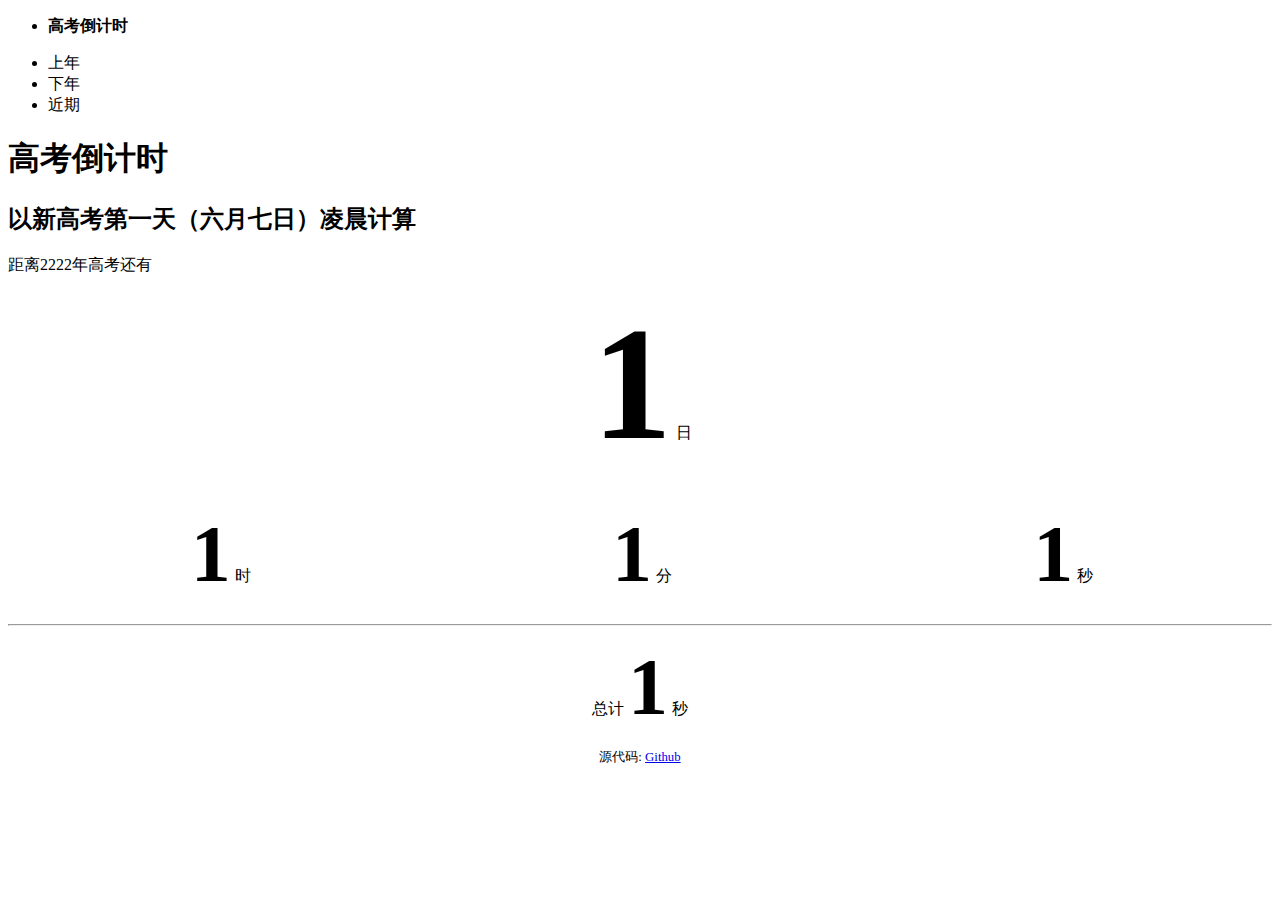
==== index.html @ a432919b "Fix: 提高流畅度" ====
<!DOCTYPE html>

<html lang="zh">

<head>
    <meta charset="utf-8">
    <meta http-equiv="X-UA-Compatible" content="IE=edge">
    <meta name="viewport" content="width=device-width, initial-scale=1">
    <meta name="description" content="高考倒计时">
    <meta name="author" content="gggxbbb">
    <title>高考倒计时</title>

    <link rel="stylesheet" href="/static/picocss/css/pico.min.css">
    <link rel="stylesheet" href="/static/main.css">

    <script src="/static/main.js"></script>
    <script async defer data-website-id="a983c8ec-3f01-4da4-84e5-7b5ea03657a3" src="https://ana.evax.top/umami.js"></script>
    <script src="https://libs.gxb.pub/QueryString/QueryString.js"></script>
</head>

<body>

<main class="container">

    <nav>
        <ul>
            <li><strong>高考倒计时</strong></li>
        </ul>
        <ul>
            <li><a id="last_year">上年</a></li>
            <li><a id="next_year">下年</a></li>
            <li><a id="near_year">近期</a></li>
        </ul>
    </nav>

    <hgroup>
        <h1>高考倒计时</h1>
        <h2>以新高考第一天（<span id="target_date">六月七日</span>）凌晨计算</h2>
        <!--特殊年份可能需对 target_date 进行修改-->
    </hgroup>

    <article id="main_countdown" class="countdown_main">
        <header>
            距离<span id="target_year">2222</span>年高考<span id="target_method">还有</span>
        </header>

        <div class="countdown_item" id="alert_for_last">
            <p>最后<span id="last_unit">一</span>学期</p>
            <hr>
        </div>

        <div id="countdown_grid">
            <div id="day" class="countdown_item">
                <p><span class="countdown_number" id="countdown_day">1</span>日</p>
            </div>
            <div id="hour" class="countdown_item">
                <p><span class="countdown_number" id="countdown_hour">1</span>时</p>
            </div>
            <div id="minute" class="countdown_item">
                <p><span class="countdown_number" id="countdown_minute">1</span>分</p>
            </div>
            <div id="second" class="countdown_item">
                <p><span class="countdown_number" id="countdown_second">1</span>秒</p>
            </div>
        </div>

        <hr>

        <div class="countdown_item">
            <p>总计<span class="countdown_number" id="countdown_second_total">1</span>秒</p>
        </div>

    </article>

    <script>

        // 特殊年份
        const special_years = {
            2020: [2020, 7, 7, "七月七日"],
        };
        const min_year = 2014;
        let timer = setInterval(null, 1000);

        // 获取目标年份并开始倒计时
        function main() {
            clearInterval(timer);

            const target_date = generate_force_target(min_year, special_years) || generate_target(special_years);
            const target_year = target_date.getFullYear();

            countdown(target_date)

            timer = setInterval(function () {
                countdown(target_date);
            }, 1000);

            // 处理前后年按钮
            document.getElementById("last_year").onclick = function () {
                updateQueryString("t", target_year - 1)
                main()
            };
            document.getElementById("near_year").onclick = function () {
                updateQueryString("t", "")
                main()
            };
            document.getElementById("next_year").onclick = function () {
                updateQueryString("t", target_year + 1)
                main()
            };

            // 显示目标年份
            document.getElementById("target_year").innerHTML = target_year;

            // 在最后一学期/半学期显示警告
            const now = new Date();
            document.getElementById("alert_for_last").style.display = "none";
            if (target_year === now.getFullYear()) {
                if (now.getFullYear() === target_year) {
                    if (1 <= now.getMonth() <= 2) {
                        document.getElementById("alert_for_last").style.display = "block";
                        document.getElementById("last_unit").innerHTML = "一";
                    } else if (2 < now.getMonth() <= 4) {
                        document.getElementById("alert_for_last").style.display = "block";
                        document.getElementById("last_unit").innerHTML = "半";
                    }
                }
            }
            return target_year
        }

        window.onload = function () {
            main();
        }
    </script>

    <footer>
        <p> 源代码:
            <a href="https://github.com/gggxbbb/simpleCountdown" target="_blank">Github</a>
        </p>
    </footer>

</main>

</body>

</html>
---- static/main.css ----
#countdown_grid {
    width: 100%;
    height: 100%;
    display: grid;
    grid-template-columns: repeat(3, 1fr);
    grid-template-areas:
                "days days days"
                "hours minutes seconds";
}

#day {
    grid-area: days;
    grid-column-start: 1;
    grid-column-end: 4;
}

.countdown_item {
    text-align: center;
}

.countdown_number {
    font-size: 5rem;
    font-weight: bold;
    margin-left: 4px;
    margin-right: 4px;
}

#day .countdown_number {
    font-size: 10rem;
}

#alert_for_last p {
    font-size: 5rem;
}

#alert_for_last {
    display: none;
}

footer {
    text-align: center;
    font-size: 0.8rem;
}


@media screen and (max-width: 300px) {
    .countdown_number {
        font-size: 1rem;
    }

    #day .countdown_number {
        font-size: 2rem;
    }

    #alert_for_last p {
        font-size: 1rem;
    }
}

@media screen and (max-width: 400px) {
    .countdown_number {
        font-size: 2rem;
    }

    #day .countdown_number {
        font-size: 4rem;
    }

    #alert_for_last p {
        font-size: 2rem;
    }
}

@media screen and (max-width: 500px) {
    .countdown_number {
        font-size: 3rem;
    }

    #day .countdown_number {
        font-size: 6rem;
    }

    #alert_for_last p {
        font-size: 3rem;
    }
}
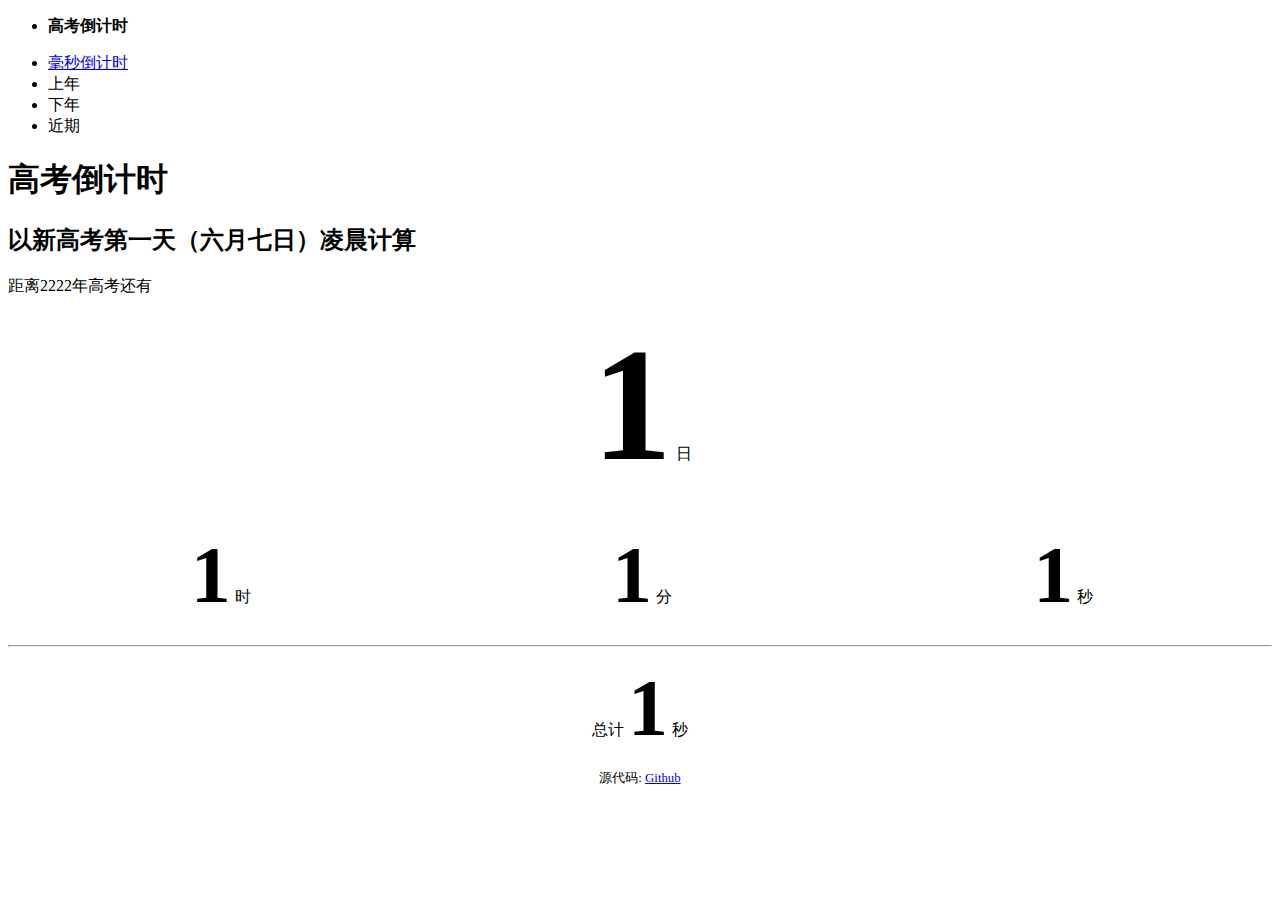
==== commit 27eb39dc: "Fix: 统计异常" ====
--- a/index.html
+++ b/index.html
@@ -14,7 +14,7 @@
     <link rel="stylesheet" href="/static/main.css">
 
     <script src="/static/main.js"></script>
-    <script async defer data-website-id="a983c8ec-3f01-4da4-84e5-7b5ea03657a3" src="https://ana.evax.top/umami.js"></script>
+    <script async src="https://ana.evax.top/script.js" data-website-id="a983c8ec-3f01-4da4-84e5-7b5ea03657a3"></script>
     <script src="https://libs.gxb.pub/QueryString/QueryString.js"></script>
 </head>
 
@@ -27,6 +27,7 @@
             <li><strong>高考倒计时</strong></li>
         </ul>
         <ul>
+            <li><a href="./ms.html">毫秒倒计时</a></li>
             <li><a id="last_year">上年</a></li>
             <li><a id="next_year">下年</a></li>
             <li><a id="near_year">近期</a></li>
@@ -70,66 +71,12 @@
             <p>总计<span class="countdown_number" id="countdown_second_total">1</span>秒</p>
         </div>
 
+
     </article>
 
     <script>
-
-        // 特殊年份
-        const special_years = {
-            2020: [2020, 7, 7, "七月七日"],
-        };
-        const min_year = 2014;
-        let timer = setInterval(null, 1000);
-
-        // 获取目标年份并开始倒计时
-        function main() {
-            clearInterval(timer);
-
-            const target_date = generate_force_target(min_year, special_years) || generate_target(special_years);
-            const target_year = target_date.getFullYear();
-
-            countdown(target_date)
-
-            timer = setInterval(function () {
-                countdown(target_date);
-            }, 1000);
-
-            // 处理前后年按钮
-            document.getElementById("last_year").onclick = function () {
-                updateQueryString("t", target_year - 1)
-                main()
-            };
-            document.getElementById("near_year").onclick = function () {
-                updateQueryString("t", "")
-                main()
-            };
-            document.getElementById("next_year").onclick = function () {
-                updateQueryString("t", target_year + 1)
-                main()
-            };
-
-            // 显示目标年份
-            document.getElementById("target_year").innerHTML = target_year;
-
-            // 在最后一学期/半学期显示警告
-            const now = new Date();
-            document.getElementById("alert_for_last").style.display = "none";
-            if (target_year === now.getFullYear()) {
-                if (now.getFullYear() === target_year) {
-                    if (1 <= now.getMonth() <= 2) {
-                        document.getElementById("alert_for_last").style.display = "block";
-                        document.getElementById("last_unit").innerHTML = "一";
-                    } else if (2 < now.getMonth() <= 4) {
-                        document.getElementById("alert_for_last").style.display = "block";
-                        document.getElementById("last_unit").innerHTML = "半";
-                    }
-                }
-            }
-            return target_year
-        }
-
         window.onload = function () {
-            main();
+            init(DisplayType.NORMAL);
         }
     </script>
 
--- a/static/main.css
+++ b/static/main.css
@@ -35,6 +35,10 @@
 
 #alert_for_last {
     display: none;
+}
+
+#countdown_s {
+    font-size: 10rem;
 }
 
 footer {
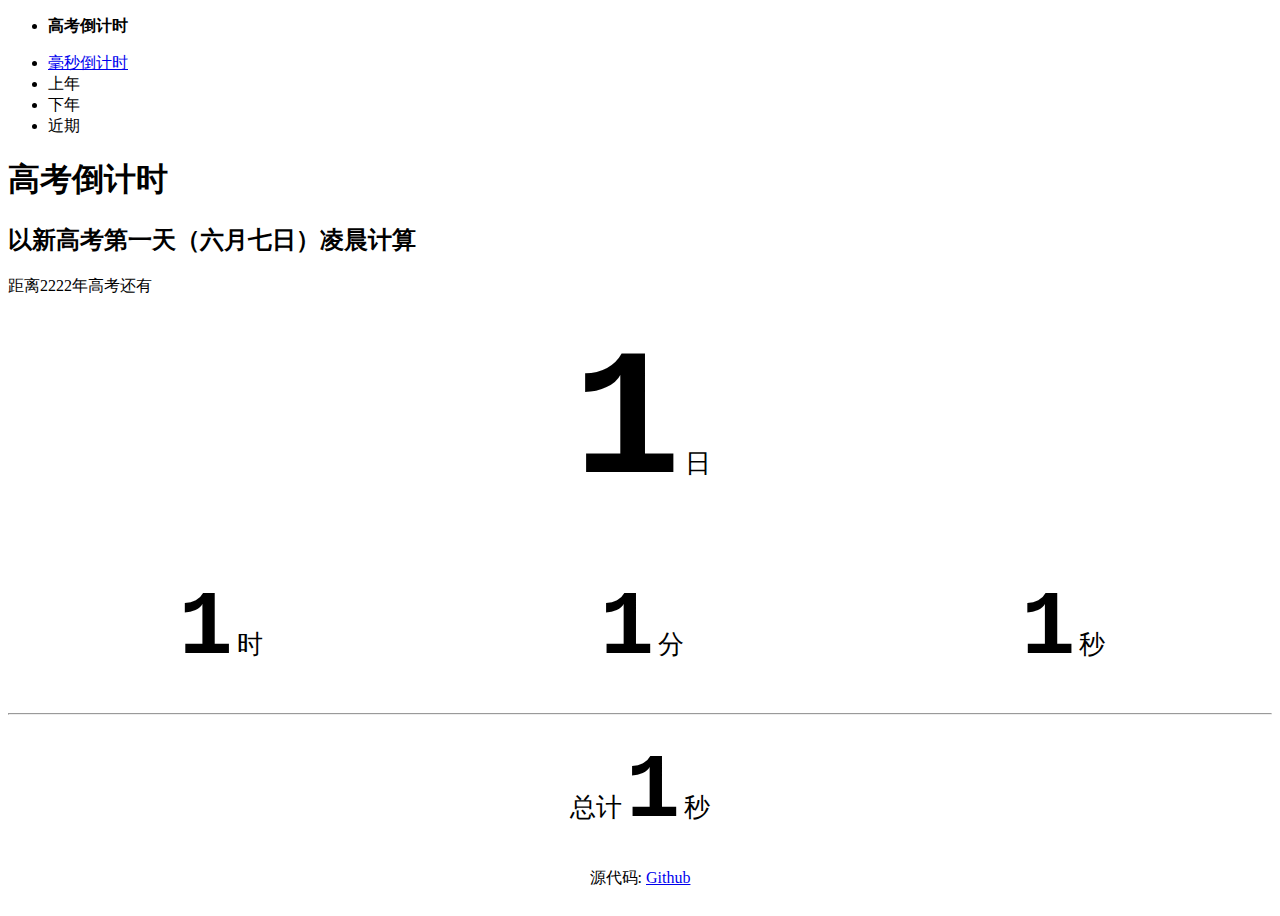
==== commit 25b5e4e5: "Fix: 字体大小不合理" ====
--- a/index.html
+++ b/index.html
@@ -52,23 +52,23 @@
 
         <div id="countdown_grid">
             <div id="day" class="countdown_item">
-                <p><span class="countdown_number" id="countdown_day">1</span>日</p>
+                <p class="data"><span class="countdown_number" id="countdown_day">1</span>日</p>
             </div>
             <div id="hour" class="countdown_item">
-                <p><span class="countdown_number" id="countdown_hour">1</span>时</p>
+                <p class="data"><span class="countdown_number" id="countdown_hour">1</span>时</p>
             </div>
             <div id="minute" class="countdown_item">
-                <p><span class="countdown_number" id="countdown_minute">1</span>分</p>
+                <p class="data"><span class="countdown_number" id="countdown_minute">1</span>分</p>
             </div>
             <div id="second" class="countdown_item">
-                <p><span class="countdown_number" id="countdown_second">1</span>秒</p>
+                <p class="data"><span class="countdown_number" id="countdown_second">1</span>秒</p>
             </div>
         </div>
 
         <hr>
 
         <div class="countdown_item">
-            <p>总计<span class="countdown_number" id="countdown_second_total">1</span>秒</p>
+            <p class="data">总计<span class="countdown_number" id="countdown_second_total">1</span>秒</p>
         </div>
 
 
--- a/static/main.css
+++ b/static/main.css
@@ -1,3 +1,8 @@
+
+p.data {
+    font-size: 2vw;
+}
+
 #countdown_grid {
     width: 100%;
     height: 100%;
@@ -19,18 +24,19 @@
 }
 
 .countdown_number {
-    font-size: 5rem;
+    font-size: min(10vw, 10vh);
+    font-family: Consolas, Monaco, monospace;
     font-weight: bold;
     margin-left: 4px;
     margin-right: 4px;
 }
 
 #day .countdown_number {
-    font-size: 10rem;
+    font-size: min(27vw, 20vh);
 }
 
 #alert_for_last p {
-    font-size: 5rem;
+    font-size: min(10vw, 8vh);
 }
 
 #alert_for_last {
@@ -43,48 +49,4 @@
 
 footer {
     text-align: center;
-    font-size: 0.8rem;
 }
-
-
-@media screen and (max-width: 300px) {
-    .countdown_number {
-        font-size: 1rem;
-    }
-
-    #day .countdown_number {
-        font-size: 2rem;
-    }
-
-    #alert_for_last p {
-        font-size: 1rem;
-    }
-}
-
-@media screen and (max-width: 400px) {
-    .countdown_number {
-        font-size: 2rem;
-    }
-
-    #day .countdown_number {
-        font-size: 4rem;
-    }
-
-    #alert_for_last p {
-        font-size: 2rem;
-    }
-}
-
-@media screen and (max-width: 500px) {
-    .countdown_number {
-        font-size: 3rem;
-    }
-
-    #day .countdown_number {
-        font-size: 6rem;
-    }
-
-    #alert_for_last p {
-        font-size: 3rem;
-    }
-}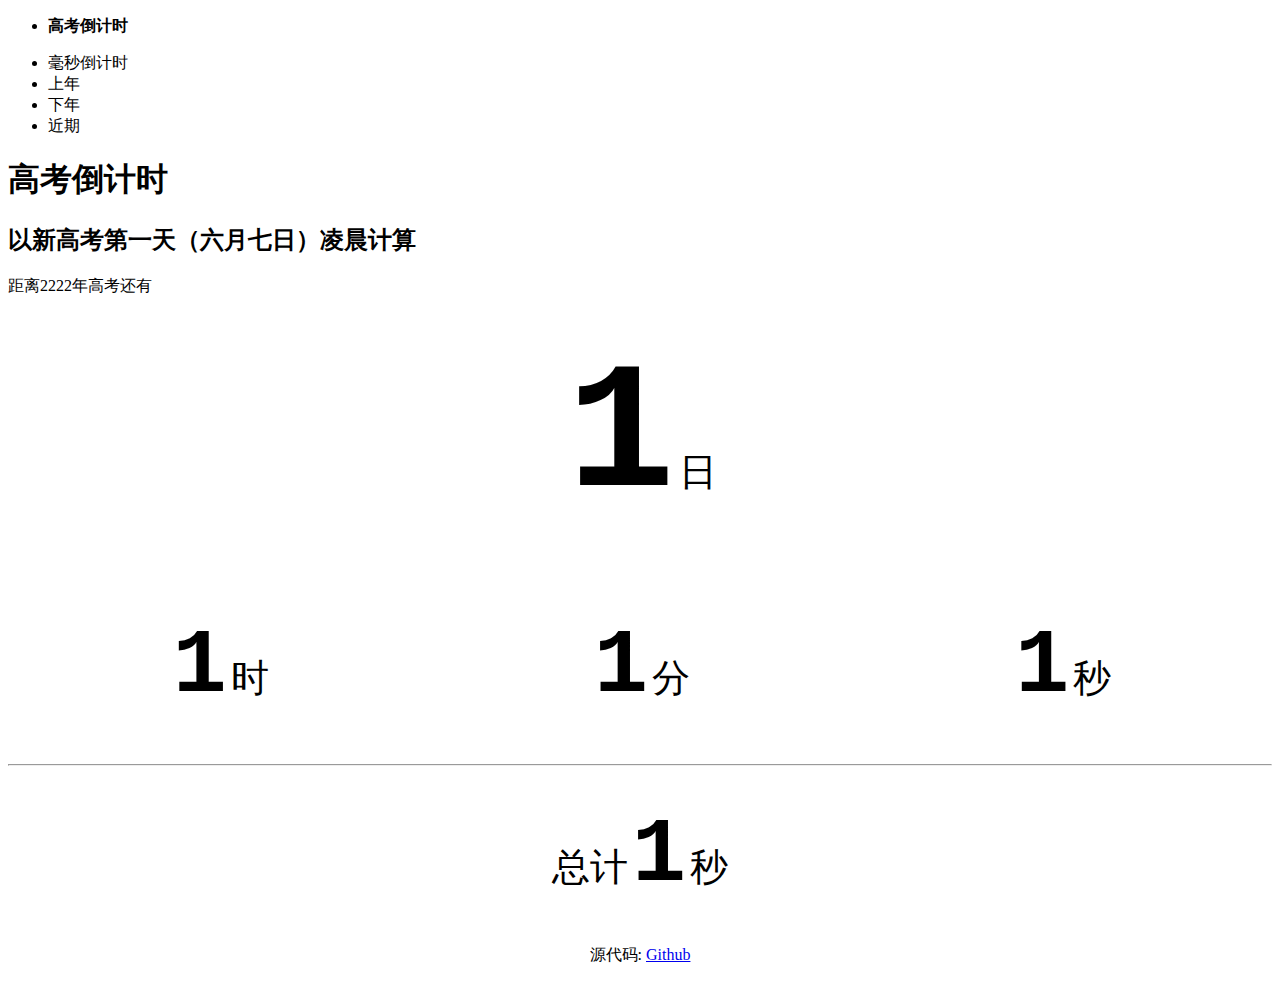
==== commit 7904ace8: "Feat: 毫秒倒计时继承主倒计时参数；切换凌晨与语文开考" ====
--- a/index.html
+++ b/index.html
@@ -27,7 +27,7 @@
             <li><strong>高考倒计时</strong></li>
         </ul>
         <ul>
-            <li><a href="./ms.html">毫秒倒计时</a></li>
+            <li><a id="to_ms">毫秒倒计时</a></li>
             <li><a id="last_year">上年</a></li>
             <li><a id="next_year">下年</a></li>
             <li><a id="near_year">近期</a></li>
@@ -36,17 +36,18 @@
 
     <hgroup>
         <h1>高考倒计时</h1>
-        <h2>以新高考第一天（<span id="target_date">六月七日</span>）凌晨计算</h2>
+        <h2>以新高考第一天（<span id="target_date">六月七日</span>）<a id="target_type">凌晨</a>计算</h2>
         <!--特殊年份可能需对 target_date 进行修改-->
     </hgroup>
 
     <article id="main_countdown" class="countdown_main">
         <header>
-            距离<span id="target_year">2222</span>年高考<span id="target_method">还有</span>
+            距离<span id="target_year">2222</span>年高考<span
+                id="target_method">还有</span>
         </header>
 
         <div class="countdown_item" id="alert_for_last">
-            <p>最后<span id="last_unit">一</span>学期</p>
+            <p>最后<span id="last_length">一</span><span id="last_unit">学期</span></p>
             <hr>
         </div>
 
@@ -76,7 +77,24 @@
 
     <script>
         window.onload = function () {
-            init(DisplayType.NORMAL);
+            let type = getQueryStringValue("d")
+            let t = init(DisplayType.NORMAL, type);
+            updateQueryString('t', t)
+        }
+        document.getElementById("target_type").onclick = function () {
+            let type = getQueryStringValue("d")
+            switch (parseInt(type)) {
+                case TargetType.MIDNIGHT:
+                    type = TargetType.CHINESE
+                    updateQueryString('d', type)
+                    break
+                case TargetType.CHINESE:
+                    type = TargetType.MIDNIGHT
+                    updateQueryString('d', type)
+                    break
+            }
+            let t = init(DisplayType.NORMAL, type);
+            updateQueryString('t', t)
         }
     </script>
 
--- a/static/main.css
+++ b/static/main.css
@@ -1,6 +1,6 @@
 
 p.data {
-    font-size: 2vw;
+    font-size: 3vw;
 }
 
 #countdown_grid {
@@ -31,6 +31,10 @@
     margin-right: 4px;
 }
 
+#show_msg {
+    font-family: Consolas, Monaco, monospace;
+}
+
 #day .countdown_number {
     font-size: min(27vw, 20vh);
 }
